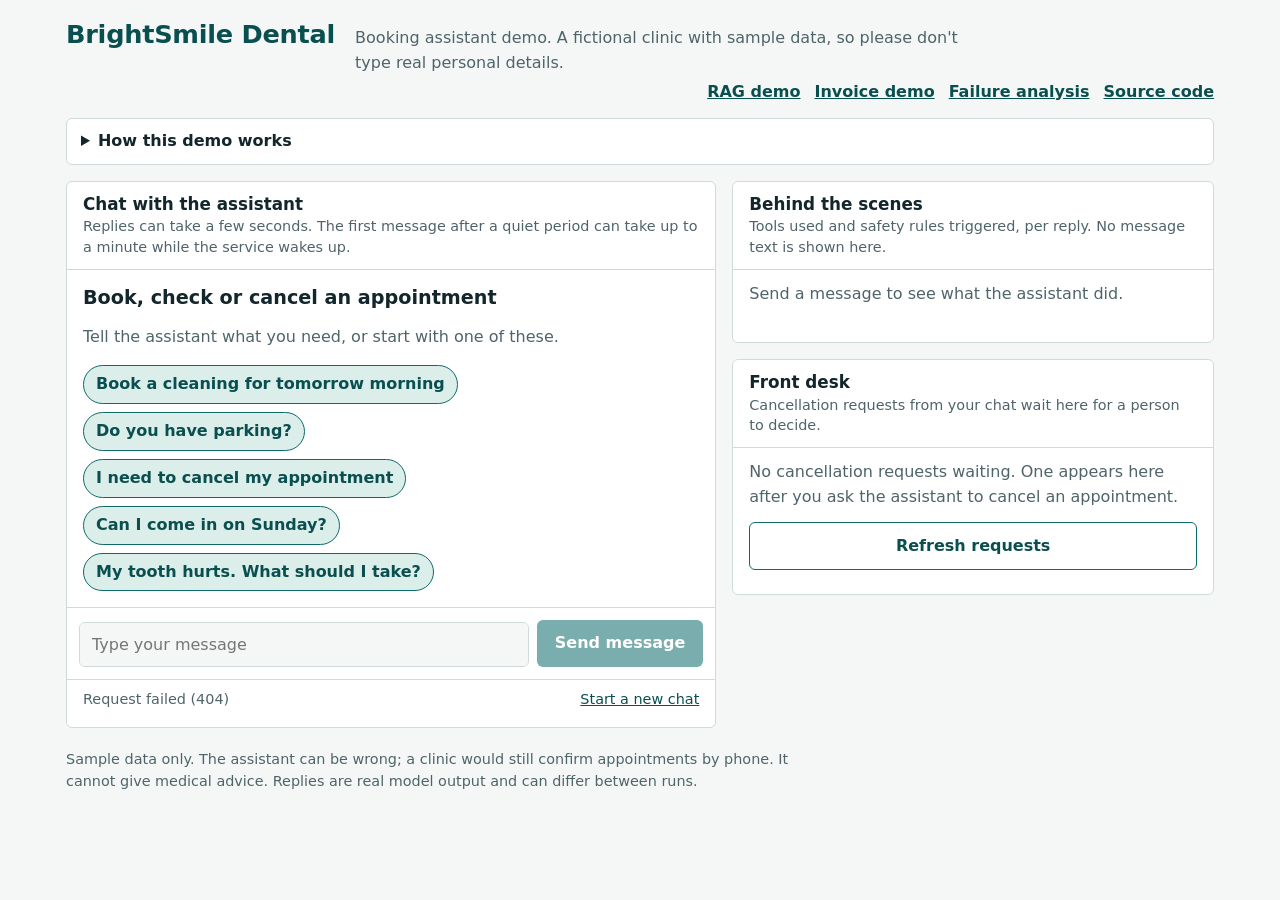
==== static/a3/index.html @ 5a293175 "add A3 clinic booking agent: /a3 API, /demo/a3 UI, per-visitor sessions, shared budget" ====
<!doctype html>
<html lang="en">
<head>
<meta charset="utf-8">
<meta name="viewport" content="width=device-width, initial-scale=1, viewport-fit=cover">
<title>BrightSmile Dental booking assistant &middot; demo</title>
<meta name="description" content="Demo of an AI booking assistant for a fictional dental clinic: tool calling, human approval for cancellations, and a live view of every tool call and safety check. Sample data only.">
<link rel="icon" href="data:image/svg+xml,%3Csvg xmlns=%27http://www.w3.org/2000/svg%27 viewBox=%270 0 32 32%27%3E%3Crect width=%2732%27 height=%2732%27 rx=%277%27 fill=%27%230E6B6A%27/%3E%3Cpath d=%27M9 11c0-2 2-3 4-3 1.2 0 2 .5 3 .5s1.8-.5 3-.5c2 0 4 1 4 3 0 3-1.2 5-1.8 8-.3 1.6-.8 4-2 4-1.4 0-1.2-4-3.2-4s-1.8 4-3.2 4c-1.2 0-1.7-2.400-2-4C10.200 16 9 14 9 11z%27 fill=%27%23fff%27/%3E%3C/svg%3E">
<link rel="stylesheet" href="style.css">
</head>
<body>
<div class="shell">
  <header class="top">
    <h1>BrightSmile Dental</h1>
    <p>Booking assistant demo. A fictional clinic with sample data, so please don't type real personal details.</p>
    <nav aria-label="Project links">
      <a href="/demo/a1/">RAG demo</a>
      <a href="/demo/a2/">Invoice demo</a>
      <a id="link-video" class="hidden" href="#" target="_blank" rel="noopener">Demo video</a>
      <a id="link-readme" href="#" target="_blank" rel="noopener">Failure analysis</a>
      <a id="link-repo" href="#" target="_blank" rel="noopener">Source code</a>
    </nav>
  </header>

  <details class="notes">
    <summary>How this demo works</summary>
    <div>
      <p><b>Chat</b> is what a patient sees. The assistant can check times, book, look up and ask for a cancellation.</p>
      <p><b>Behind the scenes</b> lists every tool the assistant used and every safety rule that stopped it.</p>
      <p><b>Front desk</b> is the clinic staff view. A cancellation is only a request until a person approves it here. You act as the staff for your own chat only.</p>
      <p>Your chat has its own private calendar. Nobody else can see or change it, and it is forgotten after 30 idle minutes.</p>
      <p>Try asking for a time the clinic is closed, asking for medical advice, or cancelling an appointment you booked a minute ago.</p>
      <p id="sampleNote" class="hidden">To try lookups and cancellations of existing bookings, these fictional patients already have an appointment tomorrow:</p>
      <ul id="samples" class="samples"></ul>
    </div>
  </details>

  <div class="tabs" role="tablist" aria-label="Sections">
    <button role="tab" aria-selected="true" data-tab="chat">Chat</button>
    <button role="tab" aria-selected="false" data-tab="trace">Behind the scenes</button>
    <button role="tab" aria-selected="false" data-tab="desk">Front desk <span class="badge" id="badge" hidden>0</span></button>
  </div>

  <div class="layout">
    <section class="panel chat active" data-panel="chat" aria-label="Chat with the assistant">
      <h2>Chat with the assistant<small>Replies can take a few seconds. The first message after a quiet period can take up to a minute while the service wakes up.</small></h2>
      <div id="log" role="log" aria-live="polite" aria-relevant="additions">
        <div class="empty" id="empty">
          <h3>Book, check or cancel an appointment</h3>
          <p>Tell the assistant what you need, or start with one of these.</p>
          <div class="starters" id="starters">
            <button type="button">Book a cleaning for tomorrow morning</button>
            <button type="button">Do you have parking?</button>
            <button type="button">I need to cancel my appointment</button>
            <button type="button">Can I come in on Sunday?</button>
            <button type="button">My tooth hurts. What should I take?</button>
          </div>
        </div>
      </div>
      <form class="send" id="form">
        <label for="input" class="sr">Your message</label>
        <textarea id="input" rows="1" maxlength="1000" placeholder="Type your message" autocomplete="off"></textarea>
        <button class="btn" id="sendBtn" type="submit" disabled>Send message</button>
      </form>
      <div class="chatbar"><span id="status">Starting&hellip;</span><button type="button" class="linkish" id="reset">Start a new chat</button></div>
      <div id="turnstile" class="turnstile"></div>
    </section>

    <div class="side">
      <section class="panel" data-panel="trace" aria-label="Behind the scenes">
        <h2>Behind the scenes<small>Tools used and safety rules triggered, per reply. No message text is shown here.</small></h2>
        <p class="hint" id="traceHint">Send a message to see what the assistant did.</p>
        <div id="trace"></div>
      </section>

      <section class="panel" data-panel="desk" aria-label="Front desk">
        <h2>Front desk<small>Cancellation requests from your chat wait here for a person to decide.</small></h2>
        <div class="desk">
          <p class="msgline" id="deskMsg" aria-live="polite">No cancellation requests waiting. One appears here after you ask the assistant to cancel an appointment.</p>
          <button class="btn ghost" type="button" id="refresh">Refresh requests</button>
          <div id="tickets" style="display:grid;gap:12px"></div>
        </div>
      </section>
    </div>
  </div>

  <footer>Sample data only. The assistant can be wrong; a clinic would still confirm appointments by phone. It cannot give medical advice. Replies are real model output and can differ between runs.</footer>
</div>
<script src="app.js"></script>
</body>
</html>
---- static/a3/style.css ----
:root {
  --enamel: #F4F7F6;
  --paper: #FFFFFF;
  --ink: #12262B;
  --muted: #4F6469;
  --teal: #0E6B6A;
  --teal-deep: #0A4F4F;
  --mint: #DCEEEA;
  --line: #CFDBD8;
  --amber: #B87503;
  --amber-bg: #FFF1CF;
  --danger: #B42318;
  --danger-bg: #FDE9E7;
  --radius: 6px;
  --body: system-ui, -apple-system, "Segoe UI", sans-serif;
  --display: system-ui, -apple-system, "Segoe UI", sans-serif;
}
* { box-sizing: border-box; }
html { -webkit-text-size-adjust: 100%; }
body {
  margin: 0; background: var(--enamel); color: var(--ink);
  font: 400 1rem/1.55 var(--body);
}
.sr { position: absolute; left: -9999px; width: 1px; height: 1px; overflow: hidden; }
button, input, textarea { font: inherit; color: inherit; }
:focus-visible { outline: 3px solid var(--teal); outline-offset: 2px; }

.shell { max-width: 1180px; margin: 0 auto; padding: 20px 16px 40px; }

header.top { display: flex; flex-wrap: wrap; align-items: baseline; gap: 4px 20px; padding-bottom: 14px; }
header.top h1 { margin: 0; font: 700 1.6rem/1.1 var(--display); letter-spacing: -0.01em; color: var(--teal-deep); }
header.top p { margin: 0; color: var(--muted); max-width: 62ch; }

details.notes { margin: 0 0 16px; background: var(--paper); border: 1px solid var(--line); border-radius: var(--radius); }
details.notes summary { cursor: pointer; padding: 10px 14px; font-weight: 600; }
details.notes div { padding: 0 14px 12px; color: var(--muted); max-width: 75ch; }
details.notes p { margin: 6px 0; }

.tabs { display: none; gap: 6px; margin-bottom: 12px; }
.tabs button {
  flex: 1; padding: 10px 8px; border: 1px solid var(--line); background: var(--paper);
  border-radius: var(--radius); cursor: pointer; font-weight: 600;
}
.tabs button[aria-selected="true"] { background: var(--teal); border-color: var(--teal); color: #fff; }
.tabs .badge { margin-left: 6px; background: var(--amber); color: #fff; border-radius: 999px; padding: 0 7px; font-size: .85rem; }

.layout { display: grid; grid-template-columns: minmax(0, 1.35fr) minmax(0, 1fr); gap: 16px; align-items: start; }
.side { display: grid; gap: 16px; }
.panel { background: var(--paper); border: 1px solid var(--line); border-radius: var(--radius); }
.panel > h2 { margin: 0; padding: 12px 16px; border-bottom: 1px solid var(--line); font: 700 1.05rem/1.2 var(--display); }
.panel > h2 small { display: block; margin-top: 2px; font: 400 .9rem/1.4 var(--body); color: var(--muted); }

/* conversation */
.chat { display: flex; flex-direction: column; min-height: 520px; max-height: calc(100vh - 150px); }
#log { flex: 1; overflow-y: auto; padding: 16px; display: flex; flex-direction: column; gap: 16px; }
.msg { padding-left: 12px; border-left: 3px solid var(--line); max-width: 68ch; }
.msg .who { font-weight: 700; font-size: .9rem; color: var(--muted); }
.msg.bot { border-left-color: var(--teal); }
.msg.bot .who { color: var(--teal-deep); }
.msg p { margin: 2px 0 0; white-space: pre-wrap; overflow-wrap: anywhere; }
.msg.note { border-left-color: var(--danger); background: var(--danger-bg); padding: 8px 12px; border-radius: 0 var(--radius) var(--radius) 0; }
.msg.note p { color: var(--danger); font-weight: 600; margin: 0; }
.empty { color: var(--muted); max-width: 52ch; }
.empty h3 { margin: 0 0 4px; font: 700 1.2rem/1.2 var(--display); color: var(--ink); }
.starters { display: flex; flex-wrap: wrap; gap: 8px; margin-top: 12px; }
.starters button {
  border: 1px solid var(--teal); background: var(--mint); color: var(--teal-deep); border-radius: 999px;
  padding: 6px 12px; cursor: pointer; font-weight: 600;
}
.starters button:hover { background: #cfe6e0; }
.working { color: var(--muted); font-style: italic; }
.dots span { display: inline-block; width: 6px; height: 6px; margin-right: 3px; border-radius: 50%; background: var(--teal); animation: blink 1.1s infinite ease-in-out; }
.dots span:nth-child(2) { animation-delay: .15s; } .dots span:nth-child(3) { animation-delay: .3s; }
@keyframes blink { 0%, 80%, 100% { opacity: .25; } 40% { opacity: 1; } }

form.send { display: flex; gap: 8px; padding: 12px; border-top: 1px solid var(--line); align-items: flex-end; }
form.send textarea {
  flex: 1; resize: none; min-height: 44px; max-height: 140px; padding: 10px 12px;
  border: 1px solid var(--line); border-radius: var(--radius); background: var(--enamel);
}
.btn {
  border: 0; background: var(--teal); color: #fff; padding: 11px 18px; border-radius: var(--radius);
  font-weight: 700; cursor: pointer; min-height: 44px;
}
.btn:hover { background: var(--teal-deep); }
.btn[disabled] { opacity: .55; cursor: not-allowed; }
.btn.ghost { background: transparent; color: var(--teal-deep); border: 1px solid var(--teal); }
.btn.ghost:hover { background: var(--mint); }
.btn.warn { background: var(--paper); color: var(--ink); border: 1px solid var(--line); }
.btn.warn:hover { background: var(--enamel); }
.linkish { background: none; border: 0; padding: 0; color: var(--teal-deep); text-decoration: underline; cursor: pointer; }
.chatbar { display: flex; justify-content: space-between; align-items: center; padding: 8px 16px; border-top: 1px solid var(--line); color: var(--muted); font-size: .9rem; }

/* behind the scenes */
#trace { padding: 12px 16px; display: grid; gap: 12px; max-height: 340px; overflow-y: auto; }
.turn h3 { margin: 0 0 4px; font-size: .9rem; color: var(--muted); font-weight: 600; }
.turn ul { list-style: none; margin: 0; padding: 0; display: grid; gap: 4px; }
.turn li { display: flex; gap: 8px; align-items: baseline; flex-wrap: wrap; }
.tag { font-size: .8rem; font-weight: 700; border-radius: 4px; padding: 1px 7px; border: 1px solid transparent; }
.tag.ok { background: var(--mint); color: var(--teal-deep); border-color: #b9d8d1; }
.tag.fail { background: var(--danger-bg); color: var(--danger); border-color: #f3c3be; }
.tag.guard { background: var(--amber-bg); color: #7a4d00; border-color: #efd18a; }
.none { color: var(--muted); }
.hint { padding: 12px 16px; color: var(--muted); margin: 0; }

/* front desk: appointment tickets */
.desk { padding: 12px 16px; display: grid; gap: 12px; }
.keyrow { display: flex; gap: 8px; flex-wrap: wrap; }
.keyrow input { flex: 1; min-width: 160px; padding: 10px 12px; border: 1px solid var(--line); border-radius: var(--radius); background: var(--enamel); }
.ticket {
  display: grid; grid-template-columns: 92px 1fr; border: 1px solid #e3c577; border-radius: var(--radius);
  background: var(--amber-bg); overflow: hidden;
}
.ticket .stub { display: grid; place-items: center; border-right: 2px dashed #d9b35c; padding: 8px; text-align: center; }
.ticket .stub b { display: block; font: 700 1.5rem/1 var(--display); color: #7a4d00; }
.ticket .stub span { font-size: .8rem; color: #7a4d00; }
.ticket .body { padding: 10px 12px; }
.ticket .body strong { display: block; }
.ticket .body .when { color: #5f3d00; }
.ticket .actions { display: flex; gap: 8px; flex-wrap: wrap; margin-top: 10px; }
.ticket .actions .btn { padding: 8px 12px; min-height: 40px; }
.msgline { min-height: 1.4em; margin: 0; color: var(--muted); }
.msgline.err { color: var(--danger); font-weight: 600; }

footer { margin-top: 20px; color: var(--muted); font-size: .9rem; max-width: 80ch; }

@media (max-width: 959px) {
  .tabs { display: flex; }
  .layout { grid-template-columns: 1fr; }
  .side { display: block; }
  [data-panel] { display: none; }
  [data-panel].active { display: block; }
  .chat { max-height: none; min-height: 60vh; }
  #log { max-height: 55vh; }
}
@media (prefers-reduced-motion: reduce) { .dots span { animation: none; opacity: .7; } }

/* demo-api additions */
.hidden { display: none !important; }
header.top nav { margin-left: auto; display: flex; gap: 14px; flex-wrap: wrap; }
header.top nav a { color: var(--teal-deep); font-weight: 600; }
.pill { display: inline-block; padding: 2px 10px; border-radius: 999px; font-size: .85rem; font-weight: 600; border: 1px solid var(--line); background: var(--paper); color: var(--muted); }
.pill-ok { background: var(--mint); color: var(--teal-deep); border-color: #b9d8d1; }
.pill-err { background: var(--danger-bg); color: var(--danger); border-color: #f3c3be; }
.pill-wait { background: var(--amber-bg); color: #7a4d00; border-color: #efd18a; }
.samples { margin: 8px 0 0; padding-left: 1.1rem; }
.samples code { font-size: .9rem; }
.turnstile { margin-top: 8px; }
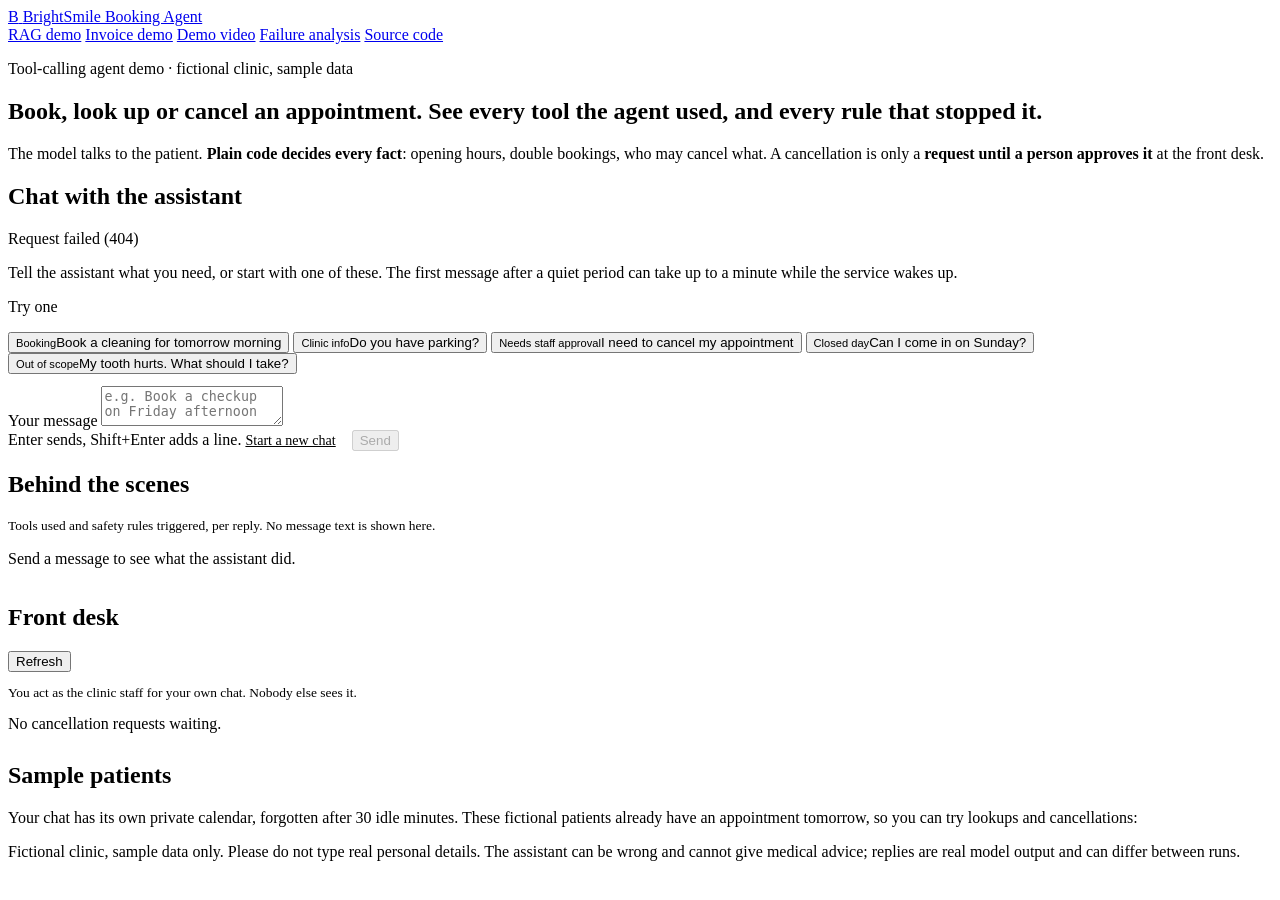
==== commit 445df5bc: "A3 UI: match A1/A2 look (shared stylesheet, dark/light)" ====
--- a/static/a3/index.html
+++ b/static/a3/index.html
@@ -1,91 +1,109 @@
 <!doctype html>
 <html lang="en">
 <head>
-<meta charset="utf-8">
-<meta name="viewport" content="width=device-width, initial-scale=1, viewport-fit=cover">
-<title>BrightSmile Dental booking assistant &middot; demo</title>
-<meta name="description" content="Demo of an AI booking assistant for a fictional dental clinic: tool calling, human approval for cancellations, and a live view of every tool call and safety check. Sample data only.">
-<link rel="icon" href="data:image/svg+xml,%3Csvg xmlns=%27http://www.w3.org/2000/svg%27 viewBox=%270 0 32 32%27%3E%3Crect width=%2732%27 height=%2732%27 rx=%277%27 fill=%27%230E6B6A%27/%3E%3Cpath d=%27M9 11c0-2 2-3 4-3 1.2 0 2 .5 3 .5s1.8-.5 3-.5c2 0 4 1 4 3 0 3-1.2 5-1.8 8-.3 1.6-.8 4-2 4-1.4 0-1.2-4-3.2-4s-1.8 4-3.2 4c-1.2 0-1.7-2.400-2-4C10.200 16 9 14 9 11z%27 fill=%27%23fff%27/%3E%3C/svg%3E">
-<link rel="stylesheet" href="style.css">
+  <meta charset="utf-8">
+  <meta name="viewport" content="width=device-width, initial-scale=1, viewport-fit=cover">
+  <meta name="color-scheme" content="light dark">
+  <title>Clinic Booking Agent &middot; demo</title>
+  <meta name="description" content="An AI booking assistant for a fictional dental clinic: tool calling, human approval for cancellations, and a live view of every tool call and safety check. Sample data only.">
+  <link rel="icon" href="/demo/a1/favicon.svg" type="image/svg+xml">
+  <link rel="stylesheet" href="/demo/a1/style.css">
+  <link rel="stylesheet" href="style.css">
 </head>
 <body>
-<div class="shell">
   <header class="top">
-    <h1>BrightSmile Dental</h1>
-    <p>Booking assistant demo. A fictional clinic with sample data, so please don't type real personal details.</p>
-    <nav aria-label="Project links">
-      <a href="/demo/a1/">RAG demo</a>
-      <a href="/demo/a2/">Invoice demo</a>
-      <a id="link-video" class="hidden" href="#" target="_blank" rel="noopener">Demo video</a>
-      <a id="link-readme" href="#" target="_blank" rel="noopener">Failure analysis</a>
-      <a id="link-repo" href="#" target="_blank" rel="noopener">Source code</a>
-    </nav>
+    <div class="wrap top-inner">
+      <a class="brand" href="/" aria-label="Clinic Booking Agent demo">
+        <span class="brand-mark" aria-hidden="true">B</span>
+        <span>BrightSmile Booking Agent</span>
+      </a>
+      <nav class="top-links" aria-label="Project links">
+        <a href="/demo/a1/">RAG demo</a>
+        <a href="/demo/a2/">Invoice demo</a>
+        <a id="link-video" class="hidden" href="#" target="_blank" rel="noopener">Demo video</a>
+        <a id="link-readme" href="#" target="_blank" rel="noopener">Failure analysis</a>
+        <a id="link-repo" href="#" target="_blank" rel="noopener">Source code</a>
+      </nav>
+    </div>
   </header>
 
-  <details class="notes">
-    <summary>How this demo works</summary>
-    <div>
-      <p><b>Chat</b> is what a patient sees. The assistant can check times, book, look up and ask for a cancellation.</p>
-      <p><b>Behind the scenes</b> lists every tool the assistant used and every safety rule that stopped it.</p>
-      <p><b>Front desk</b> is the clinic staff view. A cancellation is only a request until a person approves it here. You act as the staff for your own chat only.</p>
-      <p>Your chat has its own private calendar. Nobody else can see or change it, and it is forgotten after 30 idle minutes.</p>
-      <p>Try asking for a time the clinic is closed, asking for medical advice, or cancelling an appointment you booked a minute ago.</p>
-      <p id="sampleNote" class="hidden">To try lookups and cancellations of existing bookings, these fictional patients already have an appointment tomorrow:</p>
-      <ul id="samples" class="samples"></ul>
-    </div>
-  </details>
+  <main class="wrap">
+    <section class="hero">
+      <p class="eyebrow">Tool-calling agent demo &middot; fictional clinic, sample data</p>
+      <h1>Book, look up or cancel an appointment. See every tool the agent used, and every rule that stopped it.</h1>
+      <p class="lede">The model talks to the patient. <strong>Plain code decides every fact</strong>: opening hours, double bookings, who may cancel what.
+        A cancellation is only a <strong>request until a person approves it</strong> at the front desk.</p>
+    </section>
 
-  <div class="tabs" role="tablist" aria-label="Sections">
-    <button role="tab" aria-selected="true" data-tab="chat">Chat</button>
-    <button role="tab" aria-selected="false" data-tab="trace">Behind the scenes</button>
-    <button role="tab" aria-selected="false" data-tab="desk">Front desk <span class="badge" id="badge" hidden>0</span></button>
-  </div>
-
-  <div class="layout">
-    <section class="panel chat active" data-panel="chat" aria-label="Chat with the assistant">
-      <h2>Chat with the assistant<small>Replies can take a few seconds. The first message after a quiet period can take up to a minute while the service wakes up.</small></h2>
-      <div id="log" role="log" aria-live="polite" aria-relevant="additions">
-        <div class="empty" id="empty">
-          <h3>Book, check or cancel an appointment</h3>
-          <p>Tell the assistant what you need, or start with one of these.</p>
-          <div class="starters" id="starters">
-            <button type="button">Book a cleaning for tomorrow morning</button>
-            <button type="button">Do you have parking?</button>
-            <button type="button">I need to cancel my appointment</button>
-            <button type="button">Can I come in on Sunday?</button>
-            <button type="button">My tooth hurts. What should I take?</button>
+    <div class="grid">
+      <section class="panel" aria-labelledby="h-chat">
+        <div class="panel-head">
+          <h2 id="h-chat">Chat with the assistant</h2>
+          <p id="status" class="pill pill-wait" role="status">Starting&hellip;</p>
+        </div>
+        <div id="log" class="log" role="log" aria-live="polite" aria-relevant="additions">
+          <div class="empty" id="empty">
+            <p>Tell the assistant what you need, or start with one of these. The first message after a quiet period can take up to a minute while the service wakes up.</p>
           </div>
         </div>
-      </div>
-      <form class="send" id="form">
-        <label for="input" class="sr">Your message</label>
-        <textarea id="input" rows="1" maxlength="1000" placeholder="Type your message" autocomplete="off"></textarea>
-        <button class="btn" id="sendBtn" type="submit" disabled>Send message</button>
-      </form>
-      <div class="chatbar"><span id="status">Starting&hellip;</span><button type="button" class="linkish" id="reset">Start a new chat</button></div>
-      <div id="turnstile" class="turnstile"></div>
-    </section>
-
-    <div class="side">
-      <section class="panel" data-panel="trace" aria-label="Behind the scenes">
-        <h2>Behind the scenes<small>Tools used and safety rules triggered, per reply. No message text is shown here.</small></h2>
-        <p class="hint" id="traceHint">Send a message to see what the assistant did.</p>
-        <div id="trace"></div>
+        <div class="chips">
+          <p class="chips-title">Try one</p>
+          <div class="chip-list" id="starters">
+            <button type="button" class="chip"><small>Booking</small><span>Book a cleaning for tomorrow morning</span></button>
+            <button type="button" class="chip"><small>Clinic info</small><span>Do you have parking?</span></button>
+            <button type="button" class="chip"><small>Needs staff approval</small><span>I need to cancel my appointment</span></button>
+            <button type="button" class="chip"><small>Closed day</small><span>Can I come in on Sunday?</span></button>
+            <button type="button" class="chip"><small>Out of scope</small><span>My tooth hurts. What should I take?</span></button>
+          </div>
+        </div>
+        <form class="composer" id="form">
+          <label for="input" class="sr-only">Your message</label>
+          <textarea id="input" rows="2" maxlength="1000" placeholder="e.g. Book a checkup on Friday afternoon" autocomplete="off"></textarea>
+          <div class="composer-row">
+            <span class="count" id="left">Enter sends, Shift+Enter adds a line.</span>
+            <span class="composer-actions">
+              <button type="button" class="linkish" id="reset">Start a new chat</button>
+              <button class="btn" id="sendBtn" type="submit" disabled>Send</button>
+            </span>
+          </div>
+        </form>
+        <div id="turnstile" class="turnstile"></div>
       </section>
 
-      <section class="panel" data-panel="desk" aria-label="Front desk">
-        <h2>Front desk<small>Cancellation requests from your chat wait here for a person to decide.</small></h2>
-        <div class="desk">
-          <p class="msgline" id="deskMsg" aria-live="polite">No cancellation requests waiting. One appears here after you ask the assistant to cancel an appointment.</p>
-          <button class="btn ghost" type="button" id="refresh">Refresh requests</button>
-          <div id="tickets" style="display:grid;gap:12px"></div>
+      <section class="side">
+        <div class="panel" aria-labelledby="h-trace">
+          <h2 id="h-trace">Behind the scenes</h2>
+          <p class="muted small">Tools used and safety rules triggered, per reply. No message text is shown here.</p>
+          <p class="muted" id="traceHint">Send a message to see what the assistant did.</p>
+          <div id="trace"></div>
+        </div>
+
+        <div class="panel" aria-labelledby="h-desk">
+          <div class="panel-head">
+            <h2 id="h-desk">Front desk <span class="badge badge-warn" id="badge" hidden>0</span></h2>
+            <button class="chip" type="button" id="refresh"><span>Refresh</span></button>
+          </div>
+          <p class="muted small">You act as the clinic staff for your own chat. Nobody else sees it.</p>
+          <p class="msgline" id="deskMsg" aria-live="polite">No cancellation requests waiting.</p>
+          <div id="tickets" class="tickets"></div>
+        </div>
+
+        <div class="panel panel-quiet">
+          <h2>Sample patients</h2>
+          <p>Your chat has its own private calendar, forgotten after 30 idle minutes. These fictional patients already have an appointment tomorrow, so you can try lookups and cancellations:</p>
+          <ul id="samples" class="points"></ul>
         </div>
       </section>
     </div>
-  </div>
+  </main>
 
-  <footer>Sample data only. The assistant can be wrong; a clinic would still confirm appointments by phone. It cannot give medical advice. Replies are real model output and can differ between runs.</footer>
-</div>
-<script src="app.js"></script>
+  <footer class="foot">
+    <div class="wrap">
+      <p>Fictional clinic, sample data only. Please do not type real personal details. The assistant can be wrong and cannot give medical advice;
+        replies are real model output and can differ between runs.</p>
+    </div>
+  </footer>
+
+  <script src="app.js"></script>
 </body>
 </html>
--- a/static/a3/style.css
+++ b/static/a3/style.css
@@ -1,148 +1,38 @@
-:root {
-  --enamel: #F4F7F6;
-  --paper: #FFFFFF;
-  --ink: #12262B;
-  --muted: #4F6469;
-  --teal: #0E6B6A;
-  --teal-deep: #0A4F4F;
-  --mint: #DCEEEA;
-  --line: #CFDBD8;
-  --amber: #B87503;
-  --amber-bg: #FFF1CF;
-  --danger: #B42318;
-  --danger-bg: #FDE9E7;
-  --radius: 6px;
-  --body: system-ui, -apple-system, "Segoe UI", sans-serif;
-  --display: system-ui, -apple-system, "Segoe UI", sans-serif;
-}
-* { box-sizing: border-box; }
-html { -webkit-text-size-adjust: 100%; }
-body {
-  margin: 0; background: var(--enamel); color: var(--ink);
-  font: 400 1rem/1.55 var(--body);
-}
-.sr { position: absolute; left: -9999px; width: 1px; height: 1px; overflow: hidden; }
-button, input, textarea { font: inherit; color: inherit; }
-:focus-visible { outline: 3px solid var(--teal); outline-offset: 2px; }
+/* A3 demo: only what the shared A1 stylesheet (loaded first) does not already provide. */
+.small { font-size: .84rem; }
+.msg .who { margin: 0 0 .2rem; font-size: .76rem; font-weight: 650; letter-spacing: .04em; text-transform: uppercase; color: var(--muted); }
+.msg-bot { border-left: 4px solid var(--accent); }
+.msg-bot.failed { border-left-color: var(--err); background: var(--err-soft); }
+.msg-bot.failed .msg-text { color: var(--err); font-weight: 600; }
+.chips { margin: .4rem 0 .8rem; }
+.composer-actions { display: inline-flex; align-items: center; gap: 1rem; }
+.linkish { padding: 0; font: inherit; font-size: .88rem; color: var(--accent); background: none; border: 0; text-decoration: underline; cursor: pointer; }
+.linkish:focus-visible { outline: 3px solid var(--accent); outline-offset: 2px; }
 
-.shell { max-width: 1180px; margin: 0 auto; padding: 20px 16px 40px; }
+#trace { display: grid; gap: .8rem; max-height: 22rem; overflow-y: auto; margin-top: .4rem; }
+.turn h3 { margin: 0 0 .25rem; font-size: .82rem; color: var(--muted); font-weight: 650; }
+.turn ul { list-style: none; margin: 0; padding: 0; display: grid; gap: .3rem; }
+.turn li { display: flex; gap: .5rem; align-items: baseline; flex-wrap: wrap; font-size: .9rem; }
+.tag { padding: .05rem .5rem; border-radius: 6px; font-size: .74rem; font-weight: 700; }
+.tag.ok { background: var(--ok-soft); color: var(--ok); }
+.tag.fail { background: var(--err-soft); color: var(--err); }
+.tag.guard { background: var(--warn-soft); color: var(--warn); }
+.none { color: var(--muted); }
 
-header.top { display: flex; flex-wrap: wrap; align-items: baseline; gap: 4px 20px; padding-bottom: 14px; }
-header.top h1 { margin: 0; font: 700 1.6rem/1.1 var(--display); letter-spacing: -0.01em; color: var(--teal-deep); }
-header.top p { margin: 0; color: var(--muted); max-width: 62ch; }
-
-details.notes { margin: 0 0 16px; background: var(--paper); border: 1px solid var(--line); border-radius: var(--radius); }
-details.notes summary { cursor: pointer; padding: 10px 14px; font-weight: 600; }
-details.notes div { padding: 0 14px 12px; color: var(--muted); max-width: 75ch; }
-details.notes p { margin: 6px 0; }
-
-.tabs { display: none; gap: 6px; margin-bottom: 12px; }
-.tabs button {
-  flex: 1; padding: 10px 8px; border: 1px solid var(--line); background: var(--paper);
-  border-radius: var(--radius); cursor: pointer; font-weight: 600;
-}
-.tabs button[aria-selected="true"] { background: var(--teal); border-color: var(--teal); color: #fff; }
-.tabs .badge { margin-left: 6px; background: var(--amber); color: #fff; border-radius: 999px; padding: 0 7px; font-size: .85rem; }
-
-.layout { display: grid; grid-template-columns: minmax(0, 1.35fr) minmax(0, 1fr); gap: 16px; align-items: start; }
-.side { display: grid; gap: 16px; }
-.panel { background: var(--paper); border: 1px solid var(--line); border-radius: var(--radius); }
-.panel > h2 { margin: 0; padding: 12px 16px; border-bottom: 1px solid var(--line); font: 700 1.05rem/1.2 var(--display); }
-.panel > h2 small { display: block; margin-top: 2px; font: 400 .9rem/1.4 var(--body); color: var(--muted); }
-
-/* conversation */
-.chat { display: flex; flex-direction: column; min-height: 520px; max-height: calc(100vh - 150px); }
-#log { flex: 1; overflow-y: auto; padding: 16px; display: flex; flex-direction: column; gap: 16px; }
-.msg { padding-left: 12px; border-left: 3px solid var(--line); max-width: 68ch; }
-.msg .who { font-weight: 700; font-size: .9rem; color: var(--muted); }
-.msg.bot { border-left-color: var(--teal); }
-.msg.bot .who { color: var(--teal-deep); }
-.msg p { margin: 2px 0 0; white-space: pre-wrap; overflow-wrap: anywhere; }
-.msg.note { border-left-color: var(--danger); background: var(--danger-bg); padding: 8px 12px; border-radius: 0 var(--radius) var(--radius) 0; }
-.msg.note p { color: var(--danger); font-weight: 600; margin: 0; }
-.empty { color: var(--muted); max-width: 52ch; }
-.empty h3 { margin: 0 0 4px; font: 700 1.2rem/1.2 var(--display); color: var(--ink); }
-.starters { display: flex; flex-wrap: wrap; gap: 8px; margin-top: 12px; }
-.starters button {
-  border: 1px solid var(--teal); background: var(--mint); color: var(--teal-deep); border-radius: 999px;
-  padding: 6px 12px; cursor: pointer; font-weight: 600;
-}
-.starters button:hover { background: #cfe6e0; }
-.working { color: var(--muted); font-style: italic; }
-.dots span { display: inline-block; width: 6px; height: 6px; margin-right: 3px; border-radius: 50%; background: var(--teal); animation: blink 1.1s infinite ease-in-out; }
-.dots span:nth-child(2) { animation-delay: .15s; } .dots span:nth-child(3) { animation-delay: .3s; }
-@keyframes blink { 0%, 80%, 100% { opacity: .25; } 40% { opacity: 1; } }
-
-form.send { display: flex; gap: 8px; padding: 12px; border-top: 1px solid var(--line); align-items: flex-end; }
-form.send textarea {
-  flex: 1; resize: none; min-height: 44px; max-height: 140px; padding: 10px 12px;
-  border: 1px solid var(--line); border-radius: var(--radius); background: var(--enamel);
-}
-.btn {
-  border: 0; background: var(--teal); color: #fff; padding: 11px 18px; border-radius: var(--radius);
-  font-weight: 700; cursor: pointer; min-height: 44px;
-}
-.btn:hover { background: var(--teal-deep); }
-.btn[disabled] { opacity: .55; cursor: not-allowed; }
-.btn.ghost { background: transparent; color: var(--teal-deep); border: 1px solid var(--teal); }
-.btn.ghost:hover { background: var(--mint); }
-.btn.warn { background: var(--paper); color: var(--ink); border: 1px solid var(--line); }
-.btn.warn:hover { background: var(--enamel); }
-.linkish { background: none; border: 0; padding: 0; color: var(--teal-deep); text-decoration: underline; cursor: pointer; }
-.chatbar { display: flex; justify-content: space-between; align-items: center; padding: 8px 16px; border-top: 1px solid var(--line); color: var(--muted); font-size: .9rem; }
-
-/* behind the scenes */
-#trace { padding: 12px 16px; display: grid; gap: 12px; max-height: 340px; overflow-y: auto; }
-.turn h3 { margin: 0 0 4px; font-size: .9rem; color: var(--muted); font-weight: 600; }
-.turn ul { list-style: none; margin: 0; padding: 0; display: grid; gap: 4px; }
-.turn li { display: flex; gap: 8px; align-items: baseline; flex-wrap: wrap; }
-.tag { font-size: .8rem; font-weight: 700; border-radius: 4px; padding: 1px 7px; border: 1px solid transparent; }
-.tag.ok { background: var(--mint); color: var(--teal-deep); border-color: #b9d8d1; }
-.tag.fail { background: var(--danger-bg); color: var(--danger); border-color: #f3c3be; }
-.tag.guard { background: var(--amber-bg); color: #7a4d00; border-color: #efd18a; }
-.none { color: var(--muted); }
-.hint { padding: 12px 16px; color: var(--muted); margin: 0; }
-
-/* front desk: appointment tickets */
-.desk { padding: 12px 16px; display: grid; gap: 12px; }
-.keyrow { display: flex; gap: 8px; flex-wrap: wrap; }
-.keyrow input { flex: 1; min-width: 160px; padding: 10px 12px; border: 1px solid var(--line); border-radius: var(--radius); background: var(--enamel); }
-.ticket {
-  display: grid; grid-template-columns: 92px 1fr; border: 1px solid #e3c577; border-radius: var(--radius);
-  background: var(--amber-bg); overflow: hidden;
-}
-.ticket .stub { display: grid; place-items: center; border-right: 2px dashed #d9b35c; padding: 8px; text-align: center; }
-.ticket .stub b { display: block; font: 700 1.5rem/1 var(--display); color: #7a4d00; }
-.ticket .stub span { font-size: .8rem; color: #7a4d00; }
-.ticket .body { padding: 10px 12px; }
+.msgline { margin: 0 0 .6rem; color: var(--muted); }
+.msgline.err { color: var(--err); font-weight: 600; }
+.tickets { display: grid; gap: .7rem; }
+.ticket { display: grid; grid-template-columns: 5rem 1fr; border: 1px solid var(--border); border-radius: 10px; background: var(--warn-soft); overflow: hidden; }
+.ticket .stub { display: grid; place-items: center; padding: .5rem; text-align: center; border-right: 2px dashed var(--border); color: var(--warn); }
+.ticket .stub b { display: block; font-size: 1.3rem; line-height: 1; }
+.ticket .stub span { font-size: .72rem; }
+.ticket .body { padding: .6rem .8rem; }
 .ticket .body strong { display: block; }
-.ticket .body .when { color: #5f3d00; }
-.ticket .actions { display: flex; gap: 8px; flex-wrap: wrap; margin-top: 10px; }
-.ticket .actions .btn { padding: 8px 12px; min-height: 40px; }
-.msgline { min-height: 1.4em; margin: 0; color: var(--muted); }
-.msgline.err { color: var(--danger); font-weight: 600; }
-
-footer { margin-top: 20px; color: var(--muted); font-size: .9rem; max-width: 80ch; }
-
-@media (max-width: 959px) {
-  .tabs { display: flex; }
-  .layout { grid-template-columns: 1fr; }
-  .side { display: block; }
-  [data-panel] { display: none; }
-  [data-panel].active { display: block; }
-  .chat { max-height: none; min-height: 60vh; }
-  #log { max-height: 55vh; }
-}
-@media (prefers-reduced-motion: reduce) { .dots span { animation: none; opacity: .7; } }
-
-/* demo-api additions */
-.hidden { display: none !important; }
-header.top nav { margin-left: auto; display: flex; gap: 14px; flex-wrap: wrap; }
-header.top nav a { color: var(--teal-deep); font-weight: 600; }
-.pill { display: inline-block; padding: 2px 10px; border-radius: 999px; font-size: .85rem; font-weight: 600; border: 1px solid var(--line); background: var(--paper); color: var(--muted); }
-.pill-ok { background: var(--mint); color: var(--teal-deep); border-color: #b9d8d1; }
-.pill-err { background: var(--danger-bg); color: var(--danger); border-color: #f3c3be; }
-.pill-wait { background: var(--amber-bg); color: #7a4d00; border-color: #efd18a; }
-.samples { margin: 8px 0 0; padding-left: 1.1rem; }
-.samples code { font-size: .9rem; }
-.turnstile { margin-top: 8px; }
+.ticket .when { color: var(--muted); font-size: .9rem; }
+.ticket .actions { display: flex; gap: .5rem; flex-wrap: wrap; margin-top: .6rem; }
+.ticket .actions .btn { padding: .4rem .9rem; font-size: .88rem; }
+.btn.warn { color: var(--text); background: var(--surface); border: 1px solid var(--border); }
+#badge { margin-left: .4rem; vertical-align: middle; }
+[hidden] { display: none !important; }
+.linkish { white-space: nowrap; }
+.composer-row { flex-wrap: wrap; }
